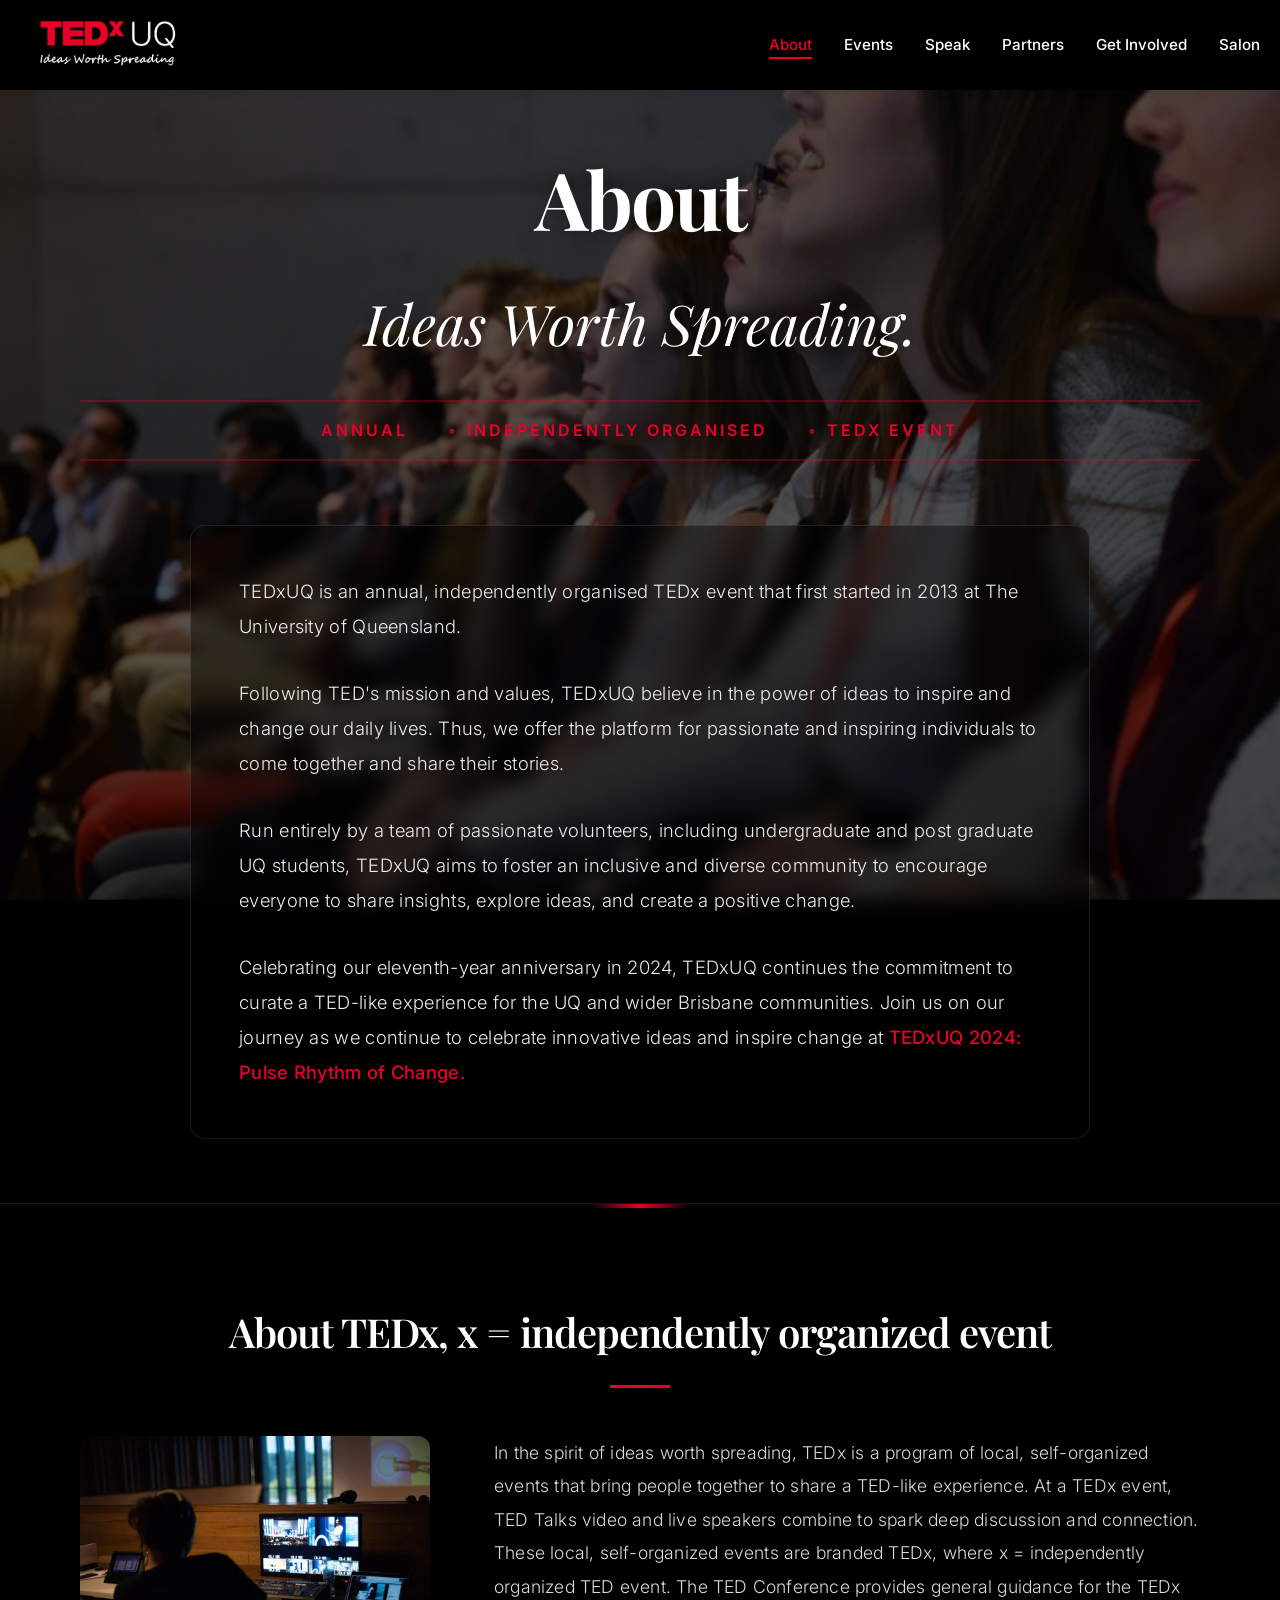
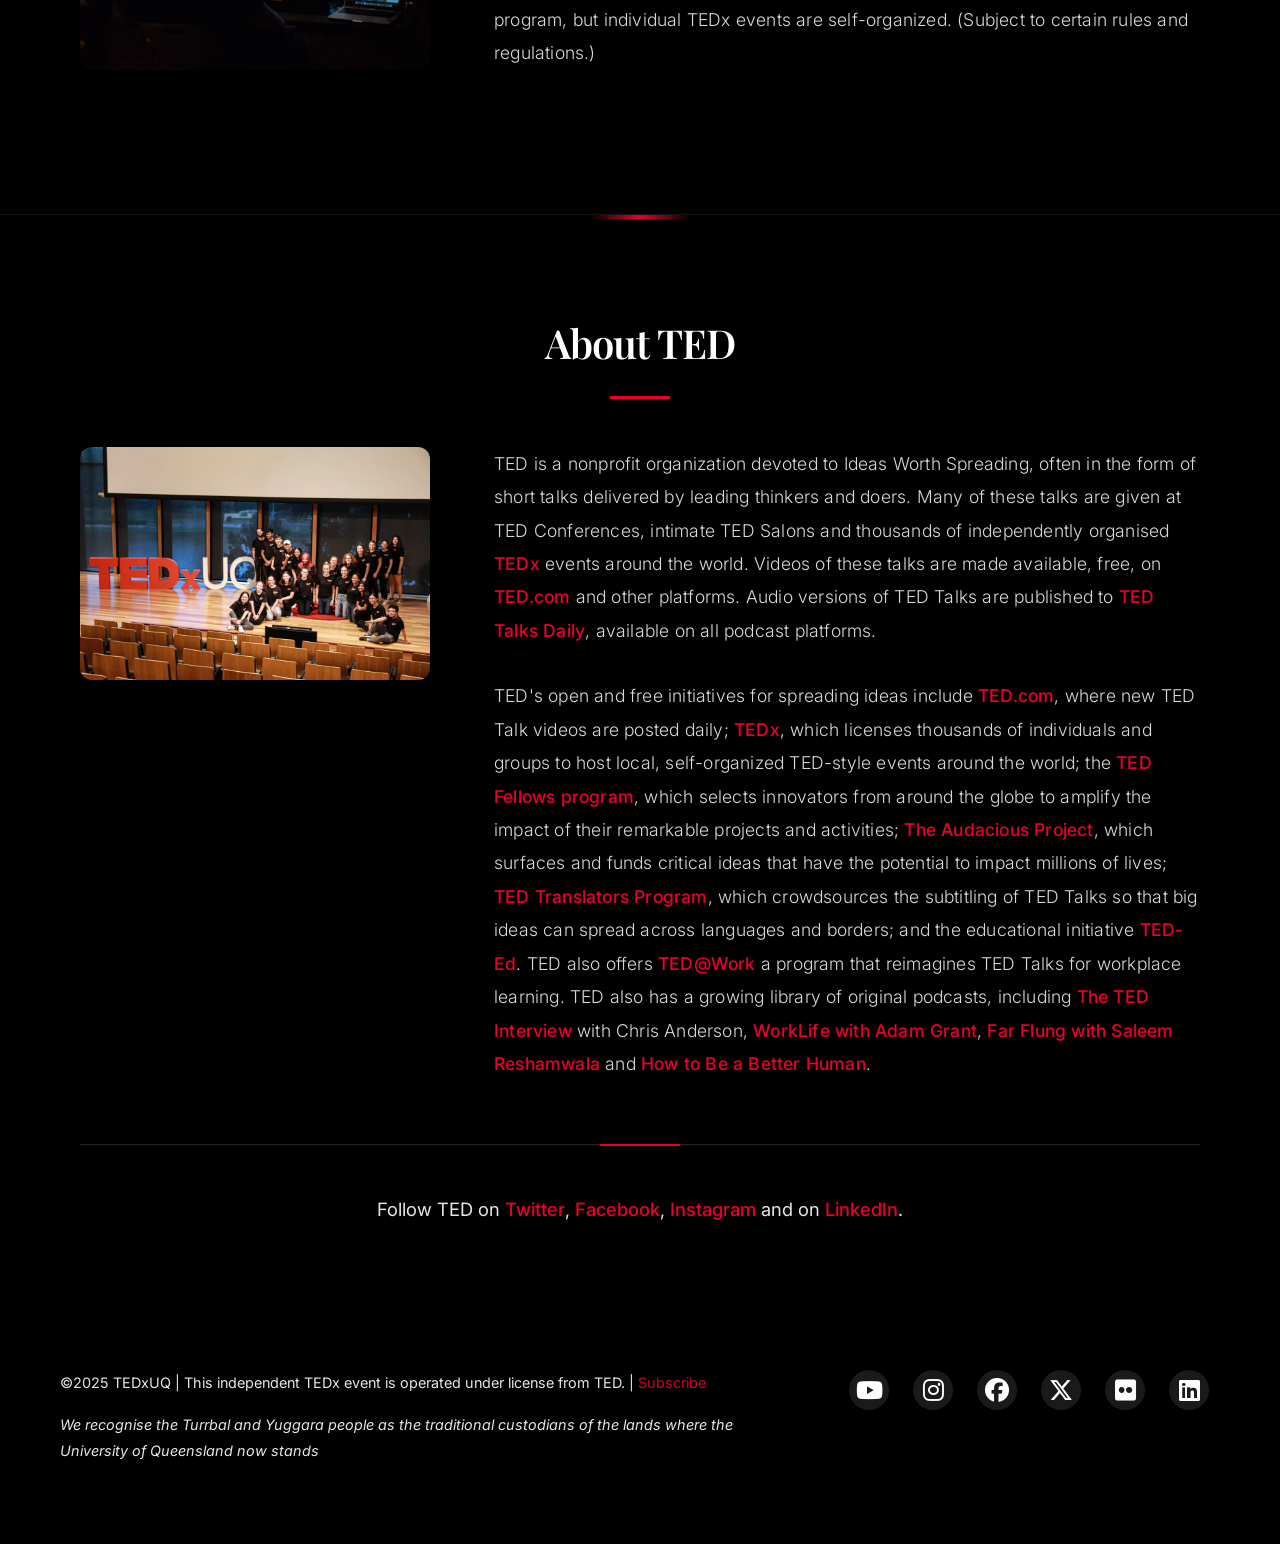
==== about.html @ 270a75f7 "Initial commit" ====
<!DOCTYPE html>
<html lang="en">

<head>
    <meta charset="UTF-8">
    <meta name="viewport" content="width=device-width, initial-scale=1.0">
    <title>About - TEDxUQ</title>
    <link rel="stylesheet" href="css/styles.css">
    <link rel="stylesheet" href="css/about.css">
    <link rel="preconnect" href="https://fonts.googleapis.com">
    <link rel="preconnect" href="https://fonts.gstatic.com" crossorigin>
    <link
        href="https://fonts.googleapis.com/css2?family=Inter:wght@300;400;500;600;700&family=Playfair+Display:wght@400;600;700&display=swap"
        rel="stylesheet">
    <link rel="stylesheet" href="https://cdnjs.cloudflare.com/ajax/libs/font-awesome/6.5.1/css/all.min.css"
        integrity="sha512-DTOQO9RWCH3ppGqcWaEA1BIZOC6xxalwEsw9c2QQeAIftl+Vegovlnee1c9QX4TctnWMn13TZye+giMm8e2LwA=="
        crossorigin="anonymous" referrerpolicy="no-referrer" />
</head>

<body>
    <!-- Navigation -->
    <nav class="navbar">
        <div class="nav-container">
            <div class="logo">
                <a href="main.html"><img src="images/Logo.png" alt="TEDxUQ"></a>
            </div>
            <ul class="nav-menu" id="navMenu">
                <li><a href="about.html" class="active">About</a></li>
                <li><a href="#events">Events</a></li>
                <li><a href="#speak">Speak</a></li>
                <li><a href="#partners">Partners</a></li>
                <li><a href="#involved">Get Involved</a></li>
                <li><a href="#salon">Salon</a></li>
            </ul>
            <div class="hamburger" id="hamburger">
                <span></span>
                <span></span>
                <span></span>
            </div>
        </div>
    </nav>

    <!-- About Hero Section -->
    <section class="about-hero">
        <div class="about-hero-background"></div>
        <div class="about-hero-content">
            <div class="container">
                <h1>About</h1>
                <h2 class="about-title">Ideas Worth Spreading.</h2>
                <div class="about-subtitle">
                    <span class="highlight-text">Annual</span>
                    <span class="highlight-text">independently organised</span>
                    <span class="highlight-text">TEDx event</span>
                </div>
                <div class="about-text-content">
                    <p>TEDxUQ is an annual, independently organised TEDx event that first started in 2013 at The
                        University of Queensland.</p>

                    <p>Following TED's mission and values, TEDxUQ believe in the power of ideas to inspire and change
                        our daily lives. Thus, we offer the platform for passionate and inspiring individuals to come
                        together and share their stories.</p>

                    <p>Run entirely by a team of passionate volunteers, including undergraduate and post graduate UQ
                        students, TEDxUQ aims to foster an inclusive and diverse community to encourage everyone to
                        share insights, explore ideas, and create a positive change.</p>

                    <p>Celebrating our eleventh-year anniversary in 2024, TEDxUQ continues the commitment to curate a
                        TED-like experience for the UQ and wider Brisbane communities. Join us on our journey as we
                        continue to celebrate innovative ideas and inspire change at <a
                            href="https://www.facebook.com/events/2226380744385794/" target="_blank"
                            rel="noopener noreferrer">TEDxUQ 2024: Pulse Rhythm of Change.</a></p>
                </div>
            </div>
        </div>
    </section>

    <!-- About TEDx Section -->
    <section class="about-tedx-section">
        <div class="container">
            <div class="about-tedx-content">
                <h3>About TEDx, x = independently organized event</h3>
                <div class="about-tedx-text">
                    <img src="images/about/2.webp" alt="TEDx Event" class="about-section-image">
                    <p>In the spirit of ideas worth spreading, TEDx is a program of local, self-organized events that
                        bring people together to share a TED-like experience. At a TEDx event, TED Talks video and live
                        speakers combine to spark deep discussion and connection. These local, self-organized events are
                        branded TEDx, where x = independently organized TED event. The TED Conference provides general
                        guidance for the TEDx program, but individual TEDx events are self-organized. (Subject to
                        certain rules and regulations.)</p>
                </div>
            </div>
        </div>
    </section>

    <!-- About TED Section -->
    <section class="about-ted-section">
        <div class="container">
            <div class="about-ted-content">
                <h3>About TED</h3>
                <div class="about-ted-text">
                    <img src="images/about/3.webp" alt="TED" class="about-section-image">
                    <div class="about-ted-text-content">
                        <p>TED is a nonprofit organization devoted to Ideas Worth Spreading, often in the form of short
                            talks delivered by leading thinkers and doers. Many of these talks are given at TED
                            Conferences, intimate TED Salons and thousands of independently organised <a href="https://www.ted.com/about/programs-initiatives/tedx-program" target="_blank" rel="noopener noreferrer">TEDx</a> events around
                            the world. Videos of these talks are made available, free, on <a href="https://www.ted.com/" target="_blank" rel="noopener noreferrer">TED.com</a> and other platforms.
                            Audio versions of TED Talks are published to <a href="https://podcasts.apple.com/us/new" target="_blank" rel="noopener noreferrer">TED Talks Daily</a>, available on all podcast
                            platforms.</p>

                        <p>TED's open and free initiatives for spreading ideas include <a href="https://www.ted.com/" target="_blank" rel="noopener noreferrer">TED.com</a>, where new TED Talk
                            videos are posted daily; <a href="https://www.ted.com/about/programs-initiatives/tedx-program" target="_blank" rel="noopener noreferrer">TEDx</a>, which licenses thousands of individuals and groups to host
                            local, self-organized TED-style events around the world; the <a href="https://www.ted.com/participate/ted-fellows-program" target="_blank" rel="noopener noreferrer">TED Fellows program</a>, which
                            selects innovators from around the globe to amplify the impact of their remarkable projects
                            and activities; <a href="https://audaciousproject.org/" target="_blank" rel="noopener noreferrer">The Audacious Project</a>, which surfaces and funds critical ideas that have the
                            potential to impact millions of lives; <a href="https://www.ted.com/about/programs-initiatives/ted-translators" target="_blank" rel="noopener noreferrer">TED Translators Program</a>, which crowdsources the
                            subtitling of TED Talks so that big ideas can spread across languages and borders; and the
                            educational initiative <a href="https://ed.ted.com/" target="_blank" rel="noopener noreferrer">TED-Ed</a>. TED also offers <a href="https://tedatwork.ted.com/" target="_blank" rel="noopener noreferrer">TED@Work</a> a program that reimagines TED Talks
                            for workplace learning. TED also has a growing library of original podcasts, including <a href="https://www.ted.com/podcasts/ted-interview" target="_blank" rel="noopener noreferrer">The
                            TED Interview</a> with Chris Anderson, <a href="https://www.ted.com/podcasts/worklife" target="_blank" rel="noopener noreferrer">WorkLife with Adam Grant</a>, <a href="https://www.ted.com/podcasts/far_flung_with_saleem_reshamwala" target="_blank" rel="noopener noreferrer">Far Flung with Saleem
                            Reshamwala</a> and <a href="https://www.ted.com/podcasts/how-to-be-a-better-human" target="_blank" rel="noopener noreferrer">How to Be a Better Human</a>.</p>
                    </div>
                </div>
                <div class="about-ted-follow">
                    <p>Follow TED on <a href="https://x.com/tedtalks" target="_blank"
                            rel="noopener noreferrer">Twitter</a>, <a href="https://www.facebook.com/TED"
                            target="_blank" rel="noopener noreferrer">Facebook</a>, <a
                            href="https://www.instagram.com/ted/" target="_blank"
                            rel="noopener noreferrer">Instagram</a> and on <a
                            href="https://www.linkedin.com/company/ted-conferences" target="_blank"
                            rel="noopener noreferrer">LinkedIn</a>.</p>
                </div>
            </div>
        </div>
    </section>

    <!-- Footer -->
    <footer class="footer">
        <div class="container">
            <div class="footer-content">
                <div class="footer-text">
                    <p class="copyright">©2025 TEDxUQ | This independent TEDx event is operated under license from TED.
                        | <a href="https://tedxuq.us3.list-manage.com/subscribe?u=a29d3857210ffb692215af10f&id=8a4df292cb"
                            target="_blank" rel="noopener noreferrer">Subscribe</a></p>
                    <p class="acknowledgment">We recognise the Turrbal and Yuggara people as the traditional custodians
                        of the lands where the University of Queensland now stands</p>
                </div>
                <div class="social-links">
                    <a href="https://www.youtube.com/@tedxuq/playlists" target="_blank" rel="noopener noreferrer"
                        aria-label="YouTube" class="social-icon">
                        <i class="fab fa-youtube"></i>
                    </a>
                    <a href="https://www.instagram.com/tedxuq/" target="_blank" rel="noopener noreferrer"
                        aria-label="Instagram" class="social-icon">
                        <i class="fab fa-instagram"></i>
                    </a>
                    <a href="https://www.facebook.com/tedxuq/" target="_blank" rel="noopener noreferrer"
                        aria-label="Facebook" class="social-icon">
                        <i class="fab fa-facebook"></i>
                    </a>
                    <a href="https://x.com/tedxuq" target="_blank" rel="noopener noreferrer" aria-label="Twitter/X"
                        class="social-icon">
                        <i class="fab fa-x-twitter"></i>
                    </a>
                    <a href="https://www.flickr.com/photos/94447818@N03/" target="_blank" rel="noopener noreferrer"
                        aria-label="Flickr" class="social-icon">
                        <i class="fab fa-flickr"></i>
                    </a>
                    <a href="https://www.linkedin.com/company/tedxuq/" target="_blank" rel="noopener noreferrer"
                        aria-label="LinkedIn" class="social-icon">
                        <i class="fab fa-linkedin"></i>
                    </a>
                </div>
            </div>
        </div>
    </footer>

    <script src="js/script.js"></script>
</body>

</html>
---- css/styles.css ----
/* Reset and Base Styles */
* {
    margin: 0;
    padding: 0;
    box-sizing: border-box;
}

:root {
    --primary-color: #eb0028;
    --primary-dark: #c41e1e;
    --text-dark: #000000;
    --text-light: #ffffff;
    --bg-light: #1a1a1a;
    --bg-white: #ffffff;
    --border-color: #333333;
    --shadow: 0 2px 10px rgba(0, 0, 0, 0.5);
    --shadow-hover: 0 5px 20px rgba(0, 0, 0, 0.7);
}

body {
    font-family: 'Inter', -apple-system, BlinkMacSystemFont, 'Segoe UI', sans-serif;
    color: #ffffff;
    background: #000000;
    line-height: 1.6;
    overflow-x: hidden;
}

.container {
    max-width: 1200px;
    margin: 0 auto;
    padding: 0 20px;
}

/* Navigation */
.navbar {
    position: fixed;
    top: 0;
    width: 100%;
    background: #000000;
    box-shadow: var(--shadow);
    z-index: 1000;
    transition: all 0.3s ease;
}

.nav-container {
    max-width: 1600px;
    margin: 0 auto;
    padding: 1rem 20px;
    display: flex;
    justify-content: space-between;
    align-items: center;
}

.logo a {
    display: inline-block;
    text-decoration: none;
}

.logo img {
    height: 50px;
    width: auto;
    display: block;
}

.nav-menu {
    display: flex;
    list-style: none;
    gap: 2rem;
}

.nav-menu a {
    color: #ffffff;
    text-decoration: none;
    font-weight: 500;
    font-size: 0.95rem;
    transition: color 0.3s ease;
    position: relative;
}

.nav-menu a::after {
    content: '';
    position: absolute;
    bottom: -5px;
    left: 0;
    width: 0;
    height: 2px;
    background: var(--primary-color);
    transition: width 0.3s ease;
}

.nav-menu a:hover {
    color: var(--primary-color);
}

.nav-menu a:hover::after {
    width: 100%;
}

.hamburger {
    display: none;
    flex-direction: column;
    cursor: pointer;
    gap: 5px;
}

.hamburger span {
    width: 25px;
    height: 3px;
    background: #ffffff;
    transition: all 0.3s ease;
}


/* Footer */
.footer {
    background: var(--text-dark);
    color: white;
    padding: 3rem 0 2rem;
}

.footer-content {
    display: grid;
    grid-template-columns: 2fr 1fr;
    gap: 3rem;
    margin-bottom: 2rem;
}

.footer-text p {
    margin-bottom: 1rem;
    line-height: 1.8;
    opacity: 0.9;
}

.copyright {
    font-size: 0.9rem;
    opacity: 0.7;
}

.copyright a {
    color: var(--primary-color);
    text-decoration: none;
}

.acknowledgment {
    font-size: 0.9rem;
    opacity: 0.7;
    font-style: italic;
}

.social-links {
    display: flex;
    flex-direction: row;
    gap: 1.5rem;
    flex-wrap: wrap;
}

.social-icon {
    color: white;
    text-decoration: none;
    font-size: 1.5rem;
    width: 2.5rem;
    height: 2.5rem;
    display: flex;
    align-items: center;
    justify-content: center;
    transition: all 0.3s ease;
    border-radius: 50%;
    background: rgba(255, 255, 255, 0.1);
}

.social-icon:hover {
    color: white;
    background: var(--primary-color);
    transform: translateY(-3px);
    box-shadow: 0 4px 15px rgba(235, 0, 40, 0.4);
}

.social-icon i {
    display: block;
}

/* Animations */
@keyframes fadeInUp {
    from {
        opacity: 0;
        transform: translateY(30px);
    }
    to {
        opacity: 1;
        transform: translateY(0);
    }
}

/* Responsive Design */
@media (max-width: 768px) {
    .hamburger {
        display: flex;
    }

    .nav-menu {
        position: fixed;
        left: -100%;
        top: 70px;
        flex-direction: column;
        background: #000000;
        width: 100%;
        text-align: center;
        transition: 0.3s;
        box-shadow: var(--shadow);
        padding: 2rem 0;
    }

    .nav-menu.active {
        left: 0;
    }

}

/* Smooth Scrolling */
html {
    scroll-behavior: smooth;
}
---- css/about.css ----
/* Hero Section with Background */
.about-hero {
    position: relative;
    min-height: 100vh;
    display: flex;
    align-items: center;
    justify-content: center;
    background: var(--text-dark);
    color: var(--text-light);
    overflow: hidden;
    margin-top: 70px;
    padding: 4rem 0;
}

.about-hero-background {
    position: absolute;
    top: 0;
    left: 0;
    width: 100%;
    height: 100%;
    background-image: linear-gradient(rgba(0, 0, 0, 0.6), rgba(0, 0, 0, 0.7)), url('../images/about/1.webp');
    background-repeat: no-repeat;
    background-position: center;
    background-size: cover;
    background-attachment: fixed;
}

.about-hero-content {
    position: relative;
    z-index: 2;
    width: 100%;
    max-width: 1200px;
    margin: 0 auto;
    padding: 0 20px;
    animation: fadeInUp 1s ease-out;
}

.about-hero h1 {
    font-size: 5rem;
    font-weight: 700;
    color: #ffffff;
    margin-bottom: 1rem;
    font-family: 'Playfair Display', serif;
    text-align: center;
    letter-spacing: -2px;
    text-shadow: 0 2px 20px rgba(0, 0, 0, 0.5);
}

.about-title {
    font-size: 3.5rem;
    font-weight: 400;
    color: #ffffff;
    margin-bottom: 2rem;
    margin-top: 0;
    font-family: 'Playfair Display', serif;
    text-align: center;
    font-style: italic;
    text-shadow: 0 2px 15px rgba(0, 0, 0, 0.4);
}

.about-subtitle {
    display: flex;
    justify-content: center;
    gap: 1.5rem;
    flex-wrap: wrap;
    margin-bottom: 4rem;
    padding-top: 1rem;
    border-top: 2px solid rgba(235, 0, 40, 0.3);
    border-bottom: 2px solid rgba(235, 0, 40, 0.3);
    padding-bottom: 1rem;
}

.highlight-text {
    font-size: 1rem;
    color: var(--primary-color);
    font-weight: 600;
    text-transform: uppercase;
    letter-spacing: 3px;
    font-family: 'Inter', sans-serif;
    position: relative;
    padding: 0 0.5rem;
}

.highlight-text::before {
    content: '•';
    color: var(--primary-color);
    margin-right: 0.5rem;
    opacity: 0.7;
}

.highlight-text:first-child::before {
    display: none;
}

.about-text-content {
    max-width: 900px;
    margin: 4rem auto 0;
    color: rgba(255, 255, 255, 0.92);
    line-height: 1.9;
    text-align: left;
    background: rgba(0, 0, 0, 0.4);
    padding: 3rem;
    border-radius: 15px;
    backdrop-filter: blur(10px);
    border: 1px solid rgba(255, 255, 255, 0.1);
}

.about-text-content p {
    font-size: 1.15rem;
    margin-bottom: 2rem;
    color: rgba(255, 255, 255, 0.92);
    font-weight: 300;
    letter-spacing: 0.3px;
}

.about-text-content p:last-child {
    margin-bottom: 0;
}

.about-text-content a {
    color: var(--primary-color);
    text-decoration: none;
    transition: all 0.3s ease;
    font-weight: 500;
    border-bottom: 1px solid transparent;
    padding-bottom: 2px;
}

.about-text-content a:hover {
    color: #ffffff;
    border-bottom-color: var(--primary-color);
}

/* About TEDx Section */
.about-tedx-section,
.about-ted-section {
    padding: 6rem 0;
    background: #000000;
    border-top: 1px solid rgba(255, 255, 255, 0.08);
    position: relative;
}

.about-tedx-section::before,
.about-ted-section::before {
    content: '';
    position: absolute;
    top: 0;
    left: 50%;
    transform: translateX(-50%);
    width: 100px;
    height: 4px;
    background: linear-gradient(90deg, transparent, var(--primary-color), transparent);
}

.about-tedx-content,
.about-ted-content {
    max-width: 1200px;
    margin: 0 auto;
    padding: 0 20px;
}

.about-tedx-content h3,
.about-ted-content h3 {
    font-size: 2.5rem;
    color: #ffffff;
    margin-bottom: 3rem;
    font-family: 'Playfair Display', serif;
    text-align: center;
    font-weight: 600;
    letter-spacing: -1px;
    position: relative;
    padding-bottom: 1.5rem;
}

.about-tedx-content h3::after,
.about-ted-content h3::after {
    content: '';
    position: absolute;
    bottom: 0;
    left: 50%;
    transform: translateX(-50%);
    width: 60px;
    height: 3px;
    background: var(--primary-color);
}

.about-tedx-text,
.about-ted-text {
    display: grid;
    grid-template-columns: 350px 1fr;
    gap: 4rem;
    align-items: start;
    margin-bottom: 3rem;
}

.about-section-image {
    width: 100%;
    height: auto;
    border-radius: 12px;
    display: block;
    box-shadow: 0 10px 40px rgba(0, 0, 0, 0.5);
    transition: transform 0.3s ease, box-shadow 0.3s ease;
}

.about-section-image:hover {
    transform: translateY(-5px);
    box-shadow: 0 15px 50px rgba(235, 0, 40, 0.3);
}

.about-ted-text-content {
    display: flex;
    flex-direction: column;
    gap: 2rem;
}

.about-tedx-text p,
.about-ted-text-content p {
    font-size: 1.1rem;
    line-height: 1.9;
    color: rgba(255, 255, 255, 0.85);
    margin: 0;
    font-weight: 300;
    letter-spacing: 0.2px;
}

.about-ted-follow {
    max-width: 1200px;
    margin: 4rem auto 0;
    padding: 0 20px;
    text-align: center;
    padding-top: 3rem;
    border-top: 1px solid rgba(255, 255, 255, 0.15);
    position: relative;
}

.about-ted-follow::before {
    content: '';
    position: absolute;
    top: -1px;
    left: 50%;
    transform: translateX(-50%);
    width: 80px;
    height: 2px;
    background: var(--primary-color);
}

.about-ted-follow p {
    font-size: 1.15rem;
    line-height: 1.8;
    color: rgba(255, 255, 255, 0.9);
    margin: 0;
    font-weight: 400;
}

.about-ted-text-content a,
.about-ted-follow a {
    color: var(--primary-color);
    text-decoration: none;
    transition: all 0.3s ease;
    font-weight: 500;
    border-bottom: 1px solid transparent;
    padding-bottom: 2px;
}

.about-ted-text-content a:hover,
.about-ted-follow a:hover {
    color: #ffffff;
    border-bottom-color: var(--primary-color);
}

/* Active Navigation Link */
.nav-menu a.active {
    color: var(--primary-color);
}

.nav-menu a.active::after {
    width: 100%;
}

/* Animations */
@keyframes fadeInUp {
    from {
        opacity: 0;
        transform: translateY(40px);
    }
    to {
        opacity: 1;
        transform: translateY(0);
    }
}

/* Responsive Design */
@media (max-width: 1024px) {
    .about-tedx-text,
    .about-ted-text {
        grid-template-columns: 280px 1fr;
        gap: 3rem;
    }
}

@media (max-width: 768px) {
    .about-hero {
        min-height: auto;
        padding: 3rem 0;
    }

    .about-hero-background {
        background-attachment: scroll;
    }

    .about-hero h1 {
        font-size: 3.5rem;
        margin-bottom: 0.5rem;
    }

    .about-title {
        font-size: 2.5rem;
        margin-bottom: 1.5rem;
    }

    .about-subtitle {
        margin-bottom: 3rem;
        padding-top: 0.8rem;
        padding-bottom: 0.8rem;
        gap: 1rem;
    }

    .highlight-text {
        font-size: 0.9rem;
        letter-spacing: 2px;
    }

    .about-text-content {
        margin-top: 3rem;
        padding: 2rem;
        text-align: center;
    }

    .about-text-content p {
        font-size: 1.05rem;
        margin-bottom: 1.5rem;
    }

    .about-tedx-section,
    .about-ted-section {
        padding: 4rem 0;
    }

    .about-tedx-content h3,
    .about-ted-content h3 {
        font-size: 2rem;
        margin-bottom: 2rem;
    }

    .about-tedx-text,
    .about-ted-text {
        grid-template-columns: 1fr;
        gap: 2.5rem;
    }

    .about-ted-follow {
        margin-top: 3rem;
        padding-top: 2rem;
    }
}

@media (max-width: 480px) {
    .about-hero {
        padding: 2rem 0;
    }

    .about-hero h1 {
        font-size: 2.5rem;
        letter-spacing: -1px;
    }

    .about-title {
        font-size: 2rem;
        margin-bottom: 1rem;
    }

    .about-subtitle {
        flex-direction: column;
        gap: 0.8rem;
        margin-bottom: 2rem;
        border-top-width: 1px;
        border-bottom-width: 1px;
    }

    .highlight-text {
        font-size: 0.85rem;
        letter-spacing: 1.5px;
    }

    .highlight-text::before {
        display: none;
    }

    .about-text-content {
        margin-top: 2rem;
        padding: 1.5rem;
        border-radius: 10px;
    }

    .about-text-content p {
        font-size: 1rem;
        margin-bottom: 1.25rem;
    }

    .about-tedx-section,
    .about-ted-section {
        padding: 3rem 0;
    }

    .about-tedx-content h3,
    .about-ted-content h3 {
        font-size: 1.75rem;
        margin-bottom: 1.5rem;
    }

    .about-ted-text-content {
        gap: 1.5rem;
    }

    .about-tedx-text p,
    .about-ted-text-content p {
        font-size: 1rem;
    }

    .about-ted-follow {
        margin-top: 2rem;
        padding-top: 1.5rem;
    }

    .about-ted-follow p {
        font-size: 1rem;
    }
}
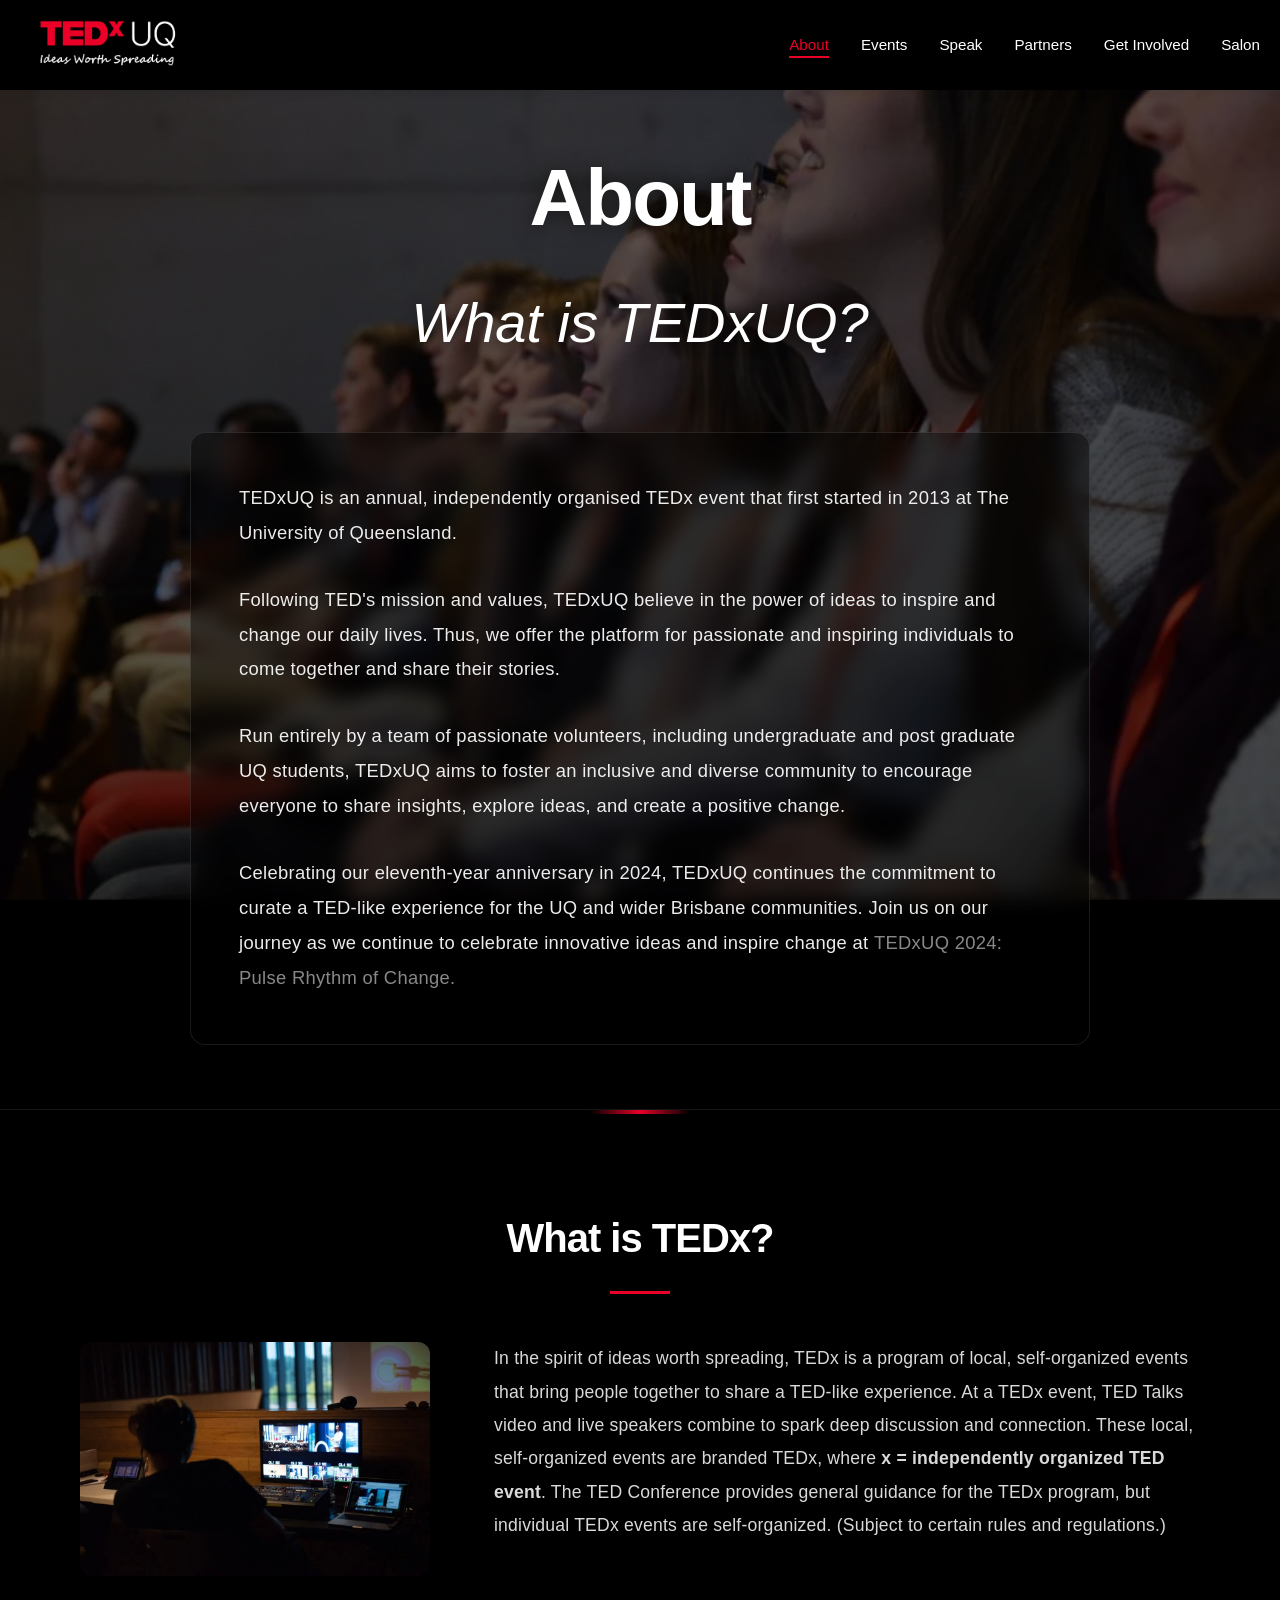
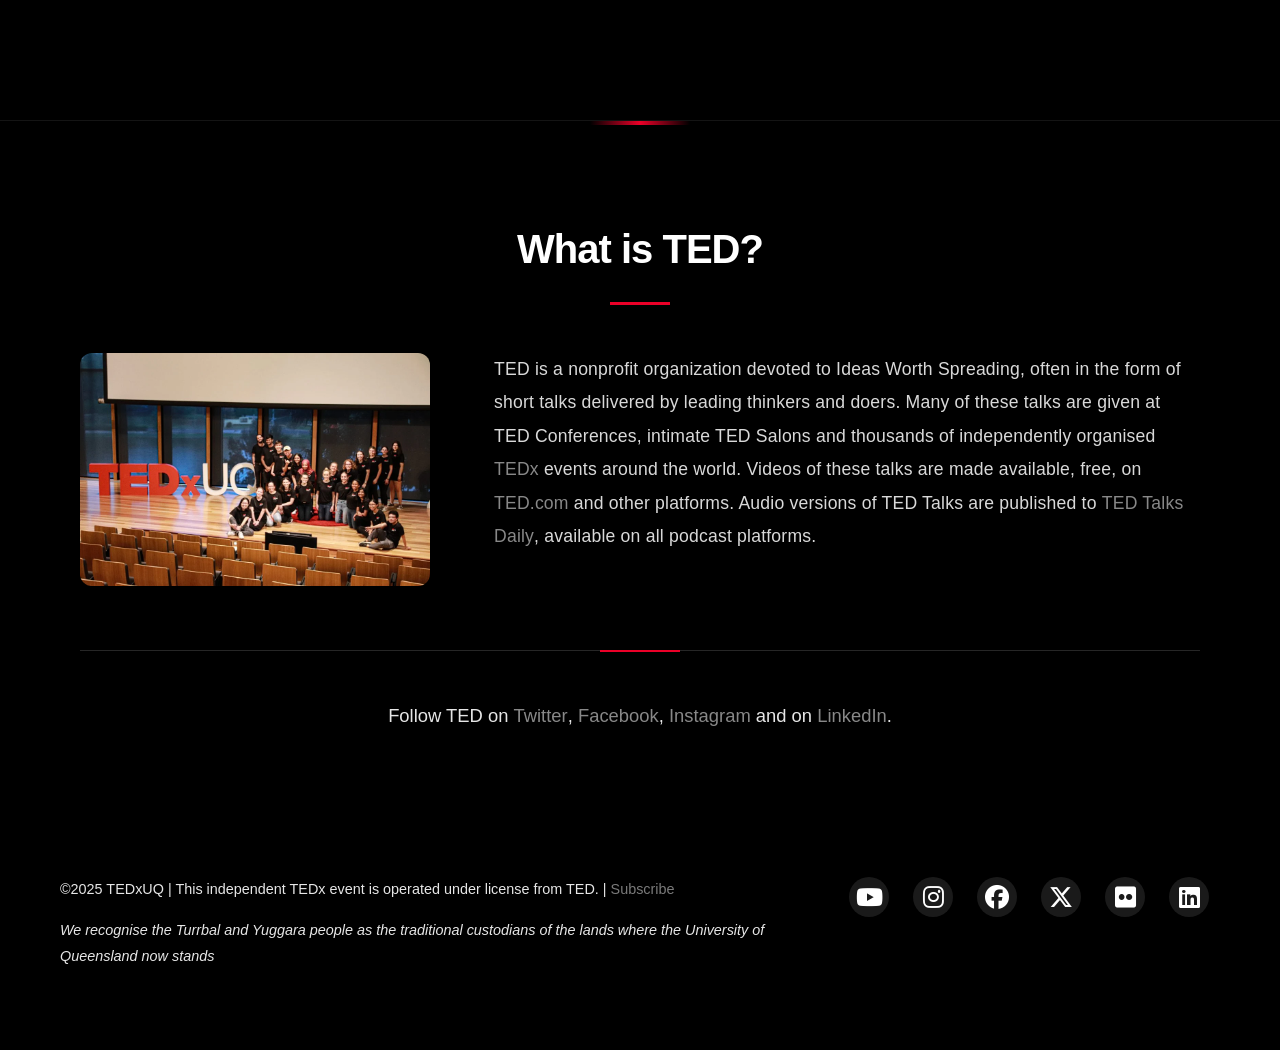
==== commit d404bbef: "update" ====
--- a/about.html
+++ b/about.html
@@ -7,11 +7,6 @@
     <title>About - TEDxUQ</title>
     <link rel="stylesheet" href="css/styles.css">
     <link rel="stylesheet" href="css/about.css">
-    <link rel="preconnect" href="https://fonts.googleapis.com">
-    <link rel="preconnect" href="https://fonts.gstatic.com" crossorigin>
-    <link
-        href="https://fonts.googleapis.com/css2?family=Inter:wght@300;400;500;600;700&family=Playfair+Display:wght@400;600;700&display=swap"
-        rel="stylesheet">
     <link rel="stylesheet" href="https://cdnjs.cloudflare.com/ajax/libs/font-awesome/6.5.1/css/all.min.css"
         integrity="sha512-DTOQO9RWCH3ppGqcWaEA1BIZOC6xxalwEsw9c2QQeAIftl+Vegovlnee1c9QX4TctnWMn13TZye+giMm8e2LwA=="
         crossorigin="anonymous" referrerpolicy="no-referrer" />
@@ -22,12 +17,12 @@
     <nav class="navbar">
         <div class="nav-container">
             <div class="logo">
-                <a href="main.html"><img src="images/Logo.png" alt="TEDxUQ"></a>
+                <a href="index.html"><img src="images/Logo.png" alt="TEDxUQ"></a>
             </div>
             <ul class="nav-menu" id="navMenu">
                 <li><a href="about.html" class="active">About</a></li>
-                <li><a href="#events">Events</a></li>
-                <li><a href="#speak">Speak</a></li>
+                <li><a href="event.html">Events</a></li>
+                <li><a href="speak.html">Speak</a></li>
                 <li><a href="#partners">Partners</a></li>
                 <li><a href="#involved">Get Involved</a></li>
                 <li><a href="#salon">Salon</a></li>
@@ -46,12 +41,7 @@
         <div class="about-hero-content">
             <div class="container">
                 <h1>About</h1>
-                <h2 class="about-title">Ideas Worth Spreading.</h2>
-                <div class="about-subtitle">
-                    <span class="highlight-text">Annual</span>
-                    <span class="highlight-text">independently organised</span>
-                    <span class="highlight-text">TEDx event</span>
-                </div>
+                <h2 class="about-title">What is TEDxUQ?</h2>
                 <div class="about-text-content">
                     <p>TEDxUQ is an annual, independently organised TEDx event that first started in 2013 at The
                         University of Queensland.</p>
@@ -78,13 +68,13 @@
     <section class="about-tedx-section">
         <div class="container">
             <div class="about-tedx-content">
-                <h3>About TEDx, x = independently organized event</h3>
+                <h3>What is TEDx?</h3>
                 <div class="about-tedx-text">
                     <img src="images/about/2.webp" alt="TEDx Event" class="about-section-image">
                     <p>In the spirit of ideas worth spreading, TEDx is a program of local, self-organized events that
                         bring people together to share a TED-like experience. At a TEDx event, TED Talks video and live
                         speakers combine to spark deep discussion and connection. These local, self-organized events are
-                        branded TEDx, where x = independently organized TED event. The TED Conference provides general
+                        branded TEDx, where <strong>x = independently organized TED event</strong>. The TED Conference provides general
                         guidance for the TEDx program, but individual TEDx events are self-organized. (Subject to
                         certain rules and regulations.)</p>
                 </div>
@@ -96,7 +86,7 @@
     <section class="about-ted-section">
         <div class="container">
             <div class="about-ted-content">
-                <h3>About TED</h3>
+                <h3>What is TED?</h3>
                 <div class="about-ted-text">
                     <img src="images/about/3.webp" alt="TED" class="about-section-image">
                     <div class="about-ted-text-content">
@@ -107,17 +97,6 @@
                             Audio versions of TED Talks are published to <a href="https://podcasts.apple.com/us/new" target="_blank" rel="noopener noreferrer">TED Talks Daily</a>, available on all podcast
                             platforms.</p>
 
-                        <p>TED's open and free initiatives for spreading ideas include <a href="https://www.ted.com/" target="_blank" rel="noopener noreferrer">TED.com</a>, where new TED Talk
-                            videos are posted daily; <a href="https://www.ted.com/about/programs-initiatives/tedx-program" target="_blank" rel="noopener noreferrer">TEDx</a>, which licenses thousands of individuals and groups to host
-                            local, self-organized TED-style events around the world; the <a href="https://www.ted.com/participate/ted-fellows-program" target="_blank" rel="noopener noreferrer">TED Fellows program</a>, which
-                            selects innovators from around the globe to amplify the impact of their remarkable projects
-                            and activities; <a href="https://audaciousproject.org/" target="_blank" rel="noopener noreferrer">The Audacious Project</a>, which surfaces and funds critical ideas that have the
-                            potential to impact millions of lives; <a href="https://www.ted.com/about/programs-initiatives/ted-translators" target="_blank" rel="noopener noreferrer">TED Translators Program</a>, which crowdsources the
-                            subtitling of TED Talks so that big ideas can spread across languages and borders; and the
-                            educational initiative <a href="https://ed.ted.com/" target="_blank" rel="noopener noreferrer">TED-Ed</a>. TED also offers <a href="https://tedatwork.ted.com/" target="_blank" rel="noopener noreferrer">TED@Work</a> a program that reimagines TED Talks
-                            for workplace learning. TED also has a growing library of original podcasts, including <a href="https://www.ted.com/podcasts/ted-interview" target="_blank" rel="noopener noreferrer">The
-                            TED Interview</a> with Chris Anderson, <a href="https://www.ted.com/podcasts/worklife" target="_blank" rel="noopener noreferrer">WorkLife with Adam Grant</a>, <a href="https://www.ted.com/podcasts/far_flung_with_saleem_reshamwala" target="_blank" rel="noopener noreferrer">Far Flung with Saleem
-                            Reshamwala</a> and <a href="https://www.ted.com/podcasts/how-to-be-a-better-human" target="_blank" rel="noopener noreferrer">How to Be a Better Human</a>.</p>
                     </div>
                 </div>
                 <div class="about-ted-follow">
--- a/css/styles.css
+++ b/css/styles.css
@@ -18,7 +18,7 @@
 }
 
 body {
-    font-family: 'Inter', -apple-system, BlinkMacSystemFont, 'Segoe UI', sans-serif;
+    font-family: 'Helvetica Neue', Helvetica, Arial, sans-serif;
     color: #ffffff;
     background: #000000;
     line-height: 1.6;
@@ -137,7 +137,7 @@
 }
 
 .copyright a {
-    color: var(--primary-color);
+    color: #888888;
     text-decoration: none;
 }
 
--- a/css/about.css
+++ b/css/about.css
@@ -40,7 +40,7 @@
     font-weight: 700;
     color: #ffffff;
     margin-bottom: 1rem;
-    font-family: 'Playfair Display', serif;
+    font-family: 'Helvetica Neue', Helvetica, Arial, sans-serif;
     text-align: center;
     letter-spacing: -2px;
     text-shadow: 0 2px 20px rgba(0, 0, 0, 0.5);
@@ -52,7 +52,7 @@
     color: #ffffff;
     margin-bottom: 2rem;
     margin-top: 0;
-    font-family: 'Playfair Display', serif;
+    font-family: 'Helvetica Neue', Helvetica, Arial, sans-serif;
     text-align: center;
     font-style: italic;
     text-shadow: 0 2px 15px rgba(0, 0, 0, 0.4);
@@ -65,9 +65,8 @@
     flex-wrap: wrap;
     margin-bottom: 4rem;
     padding-top: 1rem;
-    border-top: 2px solid rgba(235, 0, 40, 0.3);
-    border-bottom: 2px solid rgba(235, 0, 40, 0.3);
     padding-bottom: 1rem;
+    text-align: center;
 }
 
 .highlight-text {
@@ -76,7 +75,7 @@
     font-weight: 600;
     text-transform: uppercase;
     letter-spacing: 3px;
-    font-family: 'Inter', sans-serif;
+    font-family: 'Helvetica Neue', Helvetica, Arial, sans-serif;
     position: relative;
     padding: 0 0.5rem;
 }
@@ -118,7 +117,7 @@
 }
 
 .about-text-content a {
-    color: var(--primary-color);
+    color: #888888;
     text-decoration: none;
     transition: all 0.3s ease;
     font-weight: 500;
@@ -127,8 +126,8 @@
 }
 
 .about-text-content a:hover {
-    color: #ffffff;
-    border-bottom-color: var(--primary-color);
+    color: #aaaaaa;
+    border-bottom-color: #888888;
 }
 
 /* About TEDx Section */
@@ -164,7 +163,7 @@
     font-size: 2.5rem;
     color: #ffffff;
     margin-bottom: 3rem;
-    font-family: 'Playfair Display', serif;
+    font-family: 'Helvetica Neue', Helvetica, Arial, sans-serif;
     text-align: center;
     font-weight: 600;
     letter-spacing: -1px;
@@ -254,7 +253,7 @@
 
 .about-ted-text-content a,
 .about-ted-follow a {
-    color: var(--primary-color);
+    color: #888888;
     text-decoration: none;
     transition: all 0.3s ease;
     font-weight: 500;
@@ -264,8 +263,8 @@
 
 .about-ted-text-content a:hover,
 .about-ted-follow a:hover {
-    color: #ffffff;
-    border-bottom-color: var(--primary-color);
+    color: #aaaaaa;
+    border-bottom-color: #888888;
 }
 
 /* Active Navigation Link */
